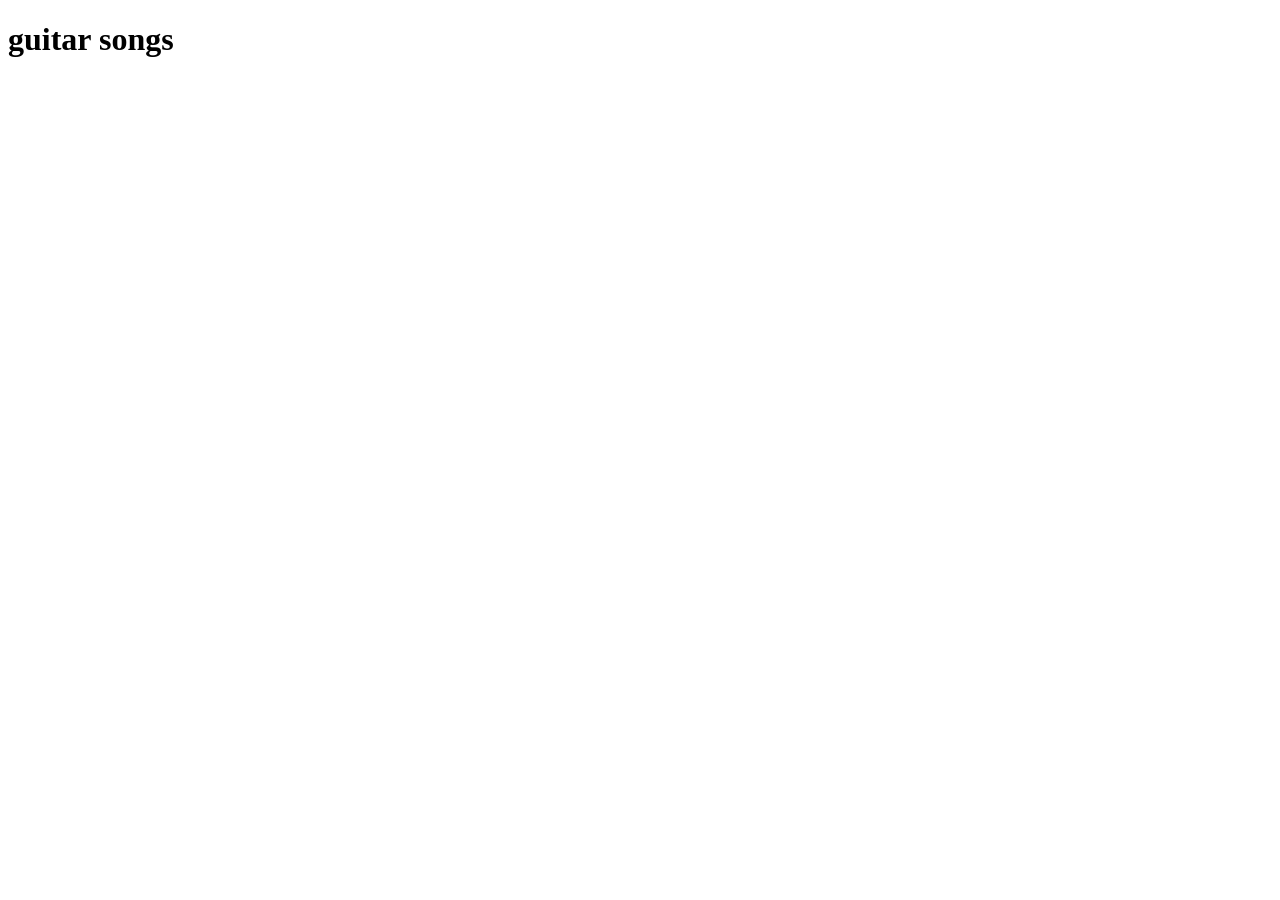
==== index.html @ ab110bcc "створив головну сторінку" ====
<!DOCTYPE html>
<html lang="en">
<head>
    <meta charset="UTF-8">
    <meta name="viewport" content="width=device-width, initial-scale=1.0">
    <title>Guitar Songs</title>

    <link rel="stylesheet" href="css/style.css">
</head>
<body>

    <header class="header">
        <h1>guitar songs</h1>
    </header>

    <main class="main">

    </main>

    <script src="js/main.js"></script>
</body>
</html>
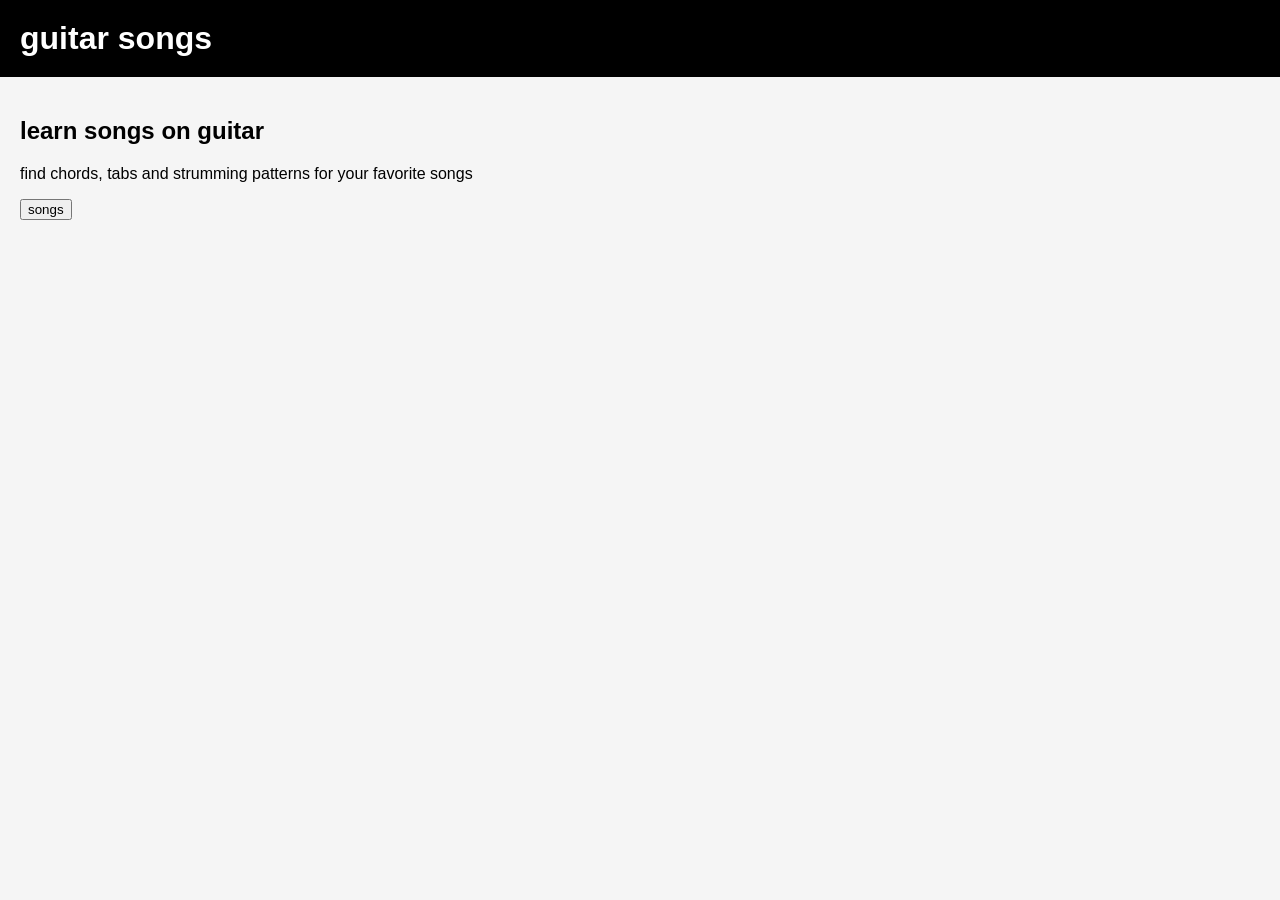
==== commit 105218e2: "додав головний блок сайту" ====
--- a/index.html
+++ b/index.html
@@ -14,6 +14,19 @@
     </header>
 
     <main class="main">
+          <section class="welcome">
+
+        <h2>learn songs on guitar</h2>
+
+        <p>
+            find chords, tabs and strumming patterns for your favorite songs
+        </p>
+
+        <button class="songs-btn">
+            songs
+        </button>
+
+    </section>
 
     </main>
 
--- a/css/style.css
+++ b/css/style.css
@@ -0,0 +1,19 @@
+body {
+    margin: 0;
+    font-family: Arial;
+    background-color: #f5f5f5;
+}
+
+.header {
+    background-color: black;
+    color: white;
+    padding: 20px;
+}
+
+.header h1 {
+    margin: 0;
+}
+
+.main {
+    padding: 20px;
+}
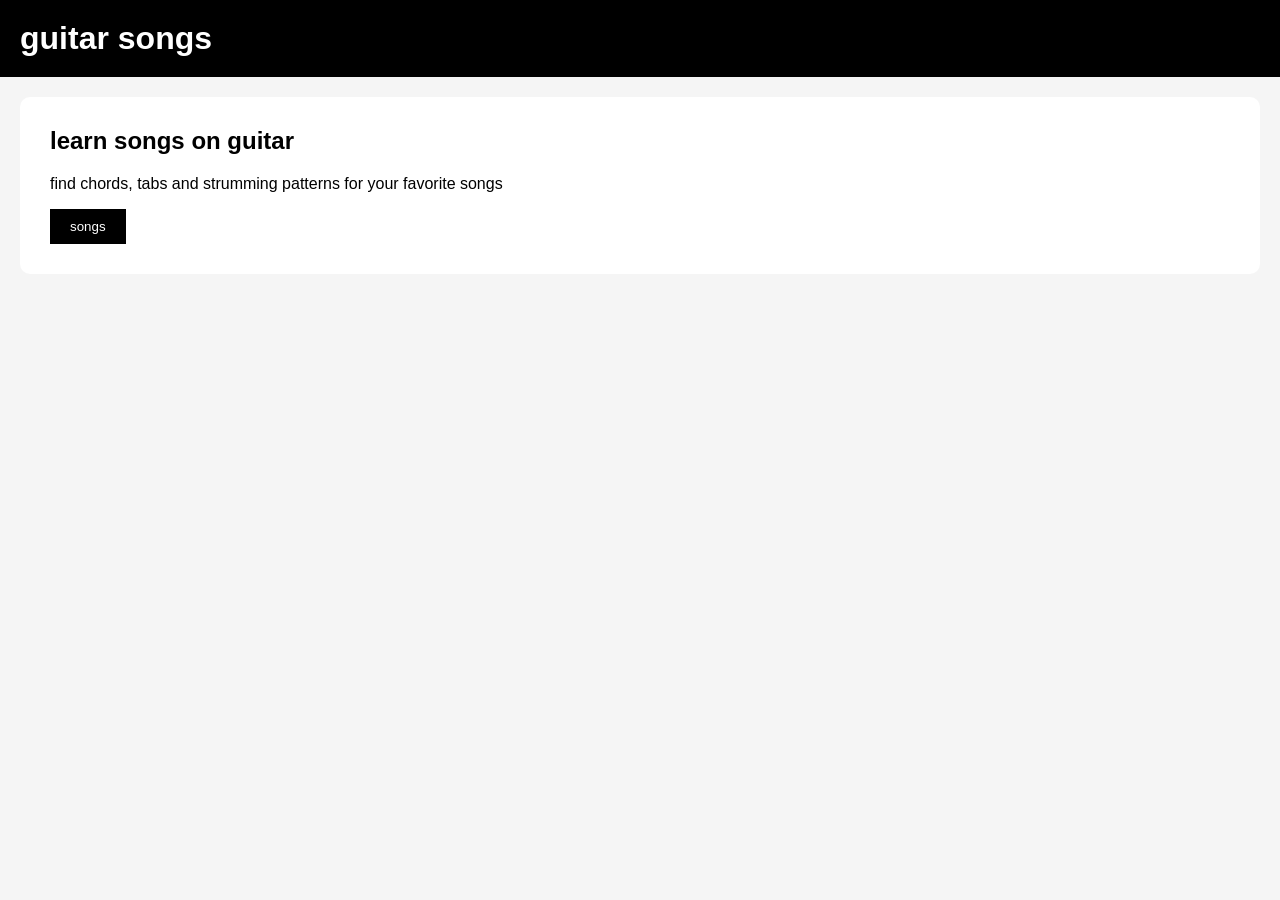
==== commit d57fdf70: "підключив файл з піснями" ====
--- a/index.html
+++ b/index.html
@@ -29,7 +29,7 @@
     </section>
 
     </main>
-
+    <script src="data/songs.js"></script>
     <script src="js/main.js"></script>
 </body>
 </html>
--- a/css/style.css
+++ b/css/style.css
@@ -16,4 +16,22 @@
 
 .main {
     padding: 20px;
+}
+
+.welcome {
+    background-color: white;
+    padding: 30px;
+    border-radius: 10px;
+}
+
+.welcome h2 {
+    margin-top: 0;
+}
+
+.songs-btn {
+    padding: 10px 20px;
+    border: none;
+    background-color: black;
+    color: white;
+    cursor: pointer;
 }
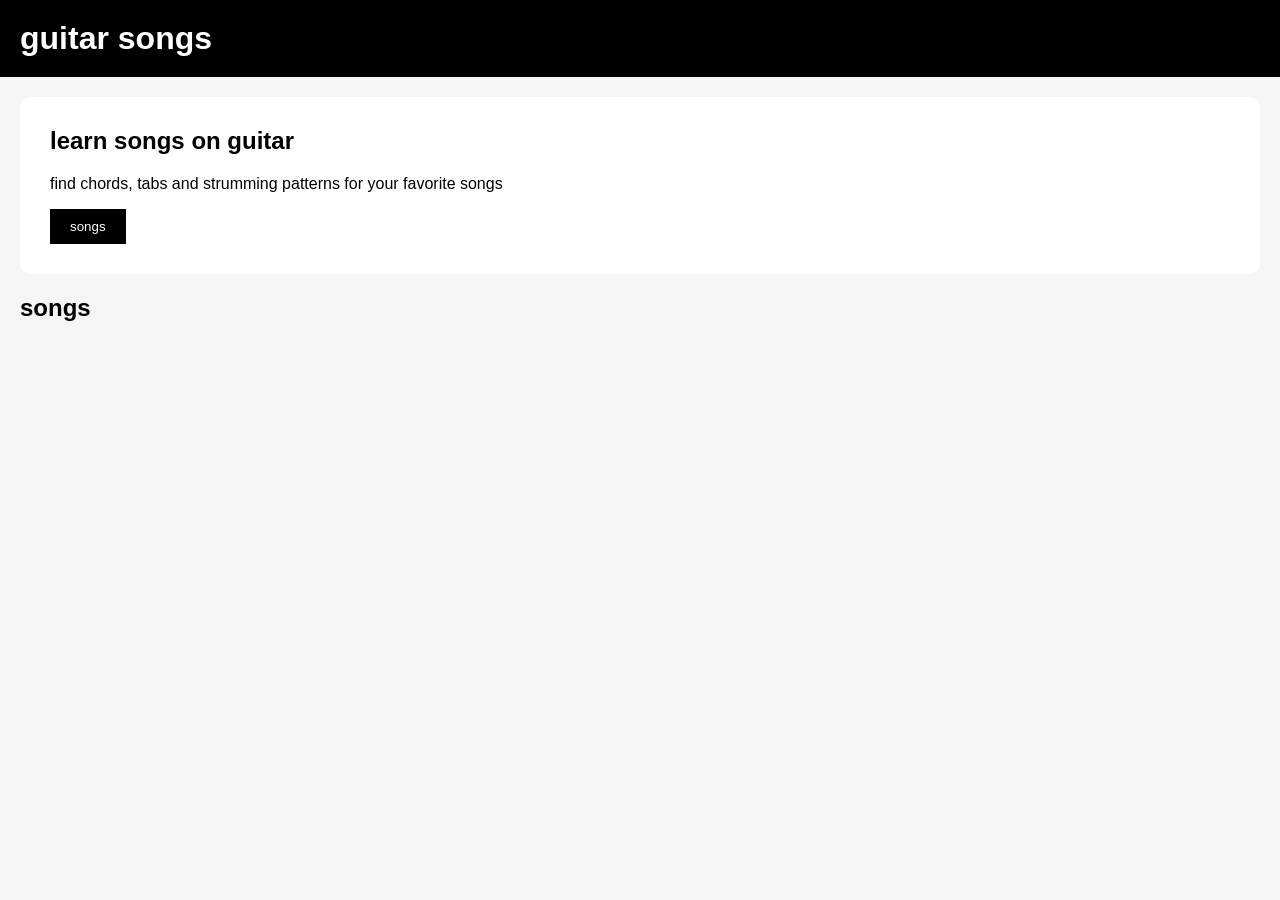
==== commit 183a6bfb: "додав блок для списку пісень" ====
--- a/index.html
+++ b/index.html
@@ -27,6 +27,15 @@
         </button>
 
     </section>
+    <section class="songs">
+
+    <h2>songs</h2>
+
+    <div class="songs-list">
+
+    </div>
+
+</section>
 
     </main>
     <script src="data/songs.js"></script>
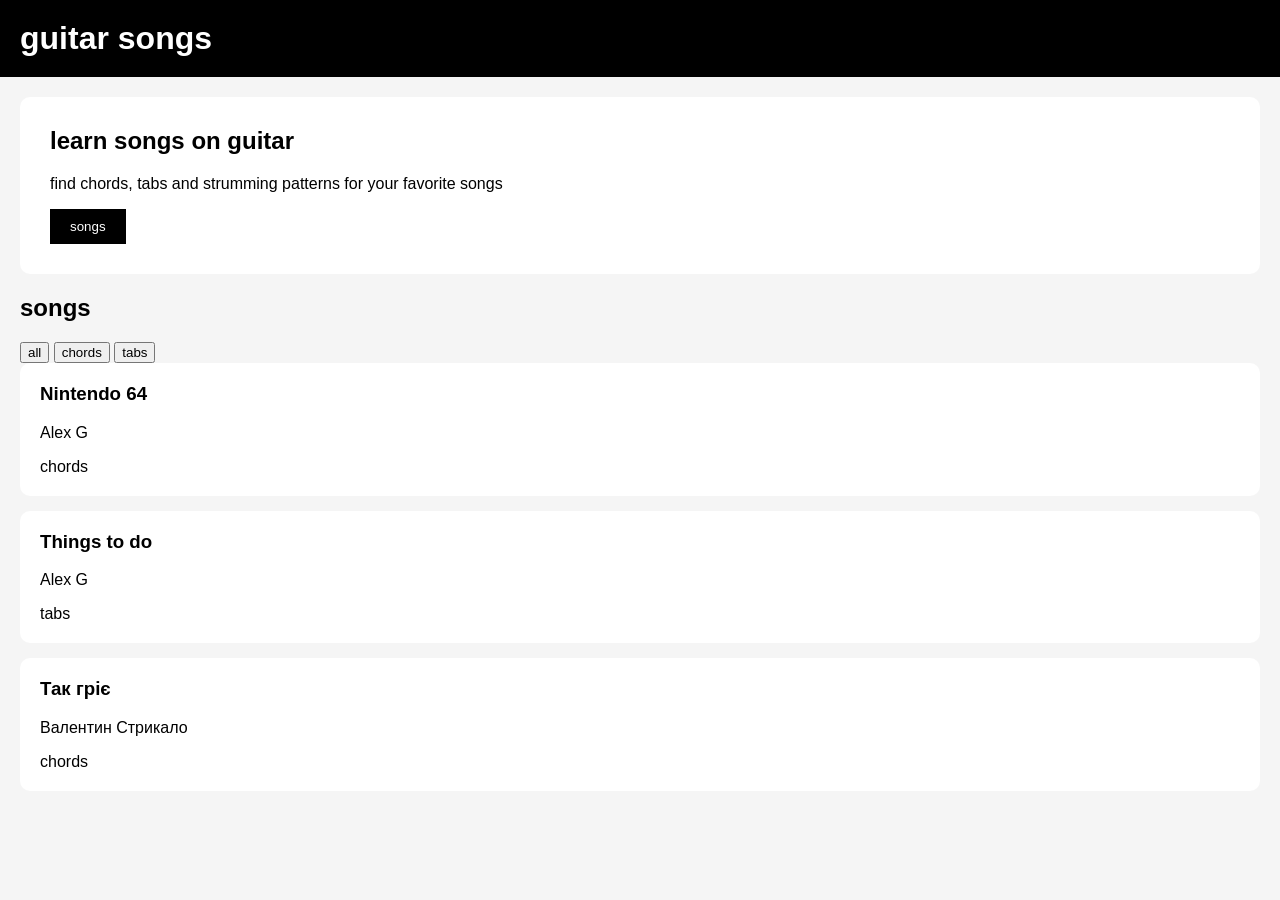
==== commit 9cce8106: "додав кнопки фільтра пісень" ====
--- a/index.html
+++ b/index.html
@@ -31,6 +31,14 @@
 
     <h2>songs</h2>
 
+    <div class="filter">
+
+    <button class="filter-btn" data-type="all">all</button>
+    <button class="filter-btn" data-type="chords">chords</button>
+    <button class="filter-btn" data-type="tabs">tabs</button>
+
+</div>
+
     <div class="songs-list">
 
     </div>
--- a/css/style.css
+++ b/css/style.css
@@ -34,4 +34,19 @@
     background-color: black;
     color: white;
     cursor: pointer;
+}
+
+.songs {
+    margin-top: 20px;
+}
+
+.song-card {
+    background-color: white;
+    padding: 20px;
+    border-radius: 10px;
+    margin-bottom: 15px;
+}
+
+.song-card h3 {
+    margin-top: 0;
 }
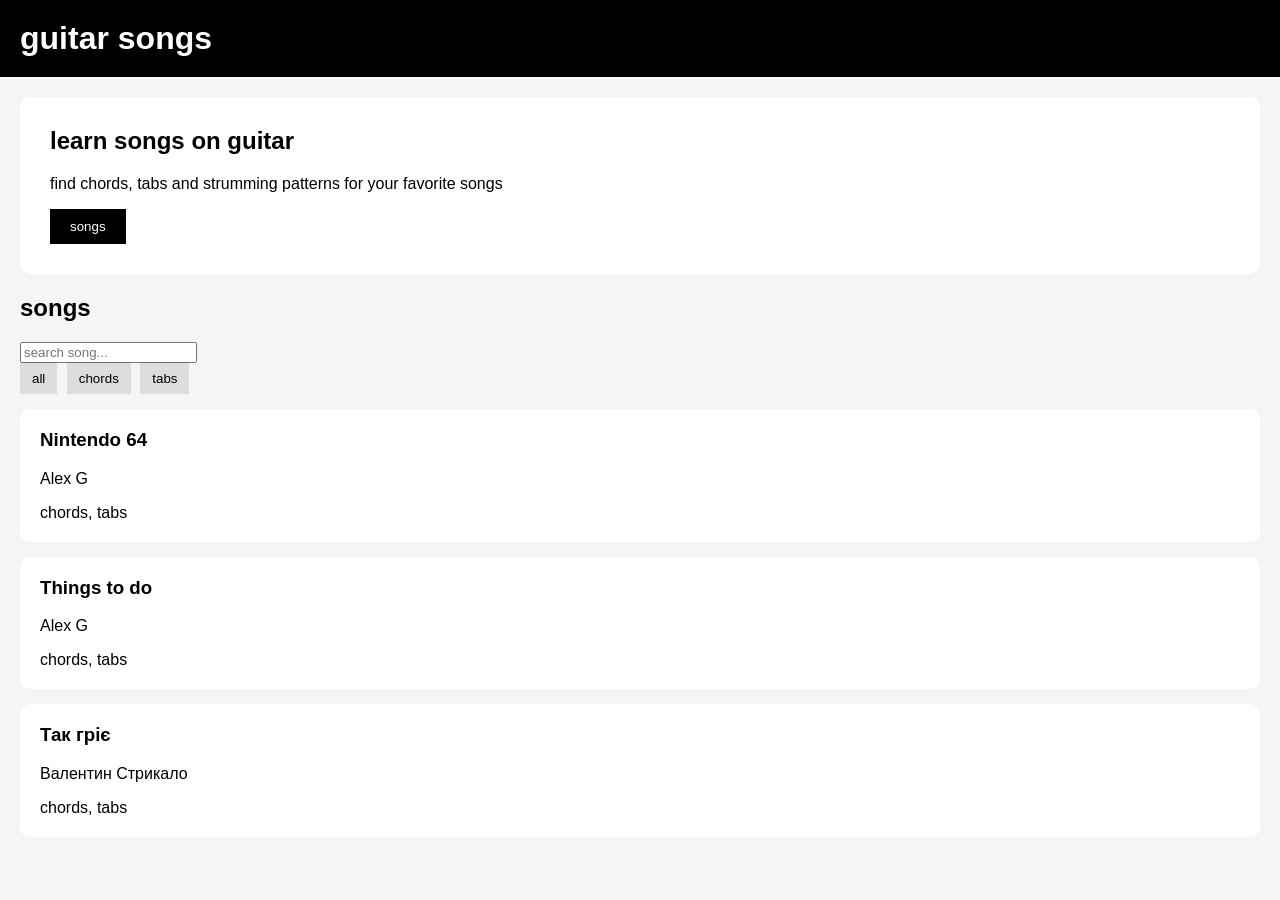
==== commit 3b1a1a91: "додав поле пошуку" ====
--- a/index.html
+++ b/index.html
@@ -30,7 +30,11 @@
     <section class="songs">
 
     <h2>songs</h2>
-
+<input 
+    type="text" 
+    class="search-input" 
+    placeholder="search song..."
+>
     <div class="filter">
 
     <button class="filter-btn" data-type="all">all</button>
--- a/css/style.css
+++ b/css/style.css
@@ -49,4 +49,49 @@
 
 .song-card h3 {
     margin-top: 0;
+}
+
+.filter {
+    margin-bottom: 15px;
+}
+
+.filter-btn {
+    padding: 8px 12px;
+    border: none;
+    margin-right: 5px;
+    cursor: pointer;
+    background-color: #ddd;
+}
+
+.filter-btn:hover {
+    background-color: #bbb;
+}
+
+.song-page {
+    background: white;
+    padding: 20px;
+    border-radius: 10px;
+}
+
+.song-buttons {
+    margin: 10px 0;
+}
+
+.mode-btn {
+    padding: 8px 12px;
+    margin-right: 5px;
+    border: none;
+    cursor: pointer;
+    background: #ddd;
+}
+
+.song-content {
+    background: #f4f4f4;
+    padding: 10px;
+    min-height: 150px;
+}
+
+.mode-btn.active {
+    background: black;
+    color: white;
 }
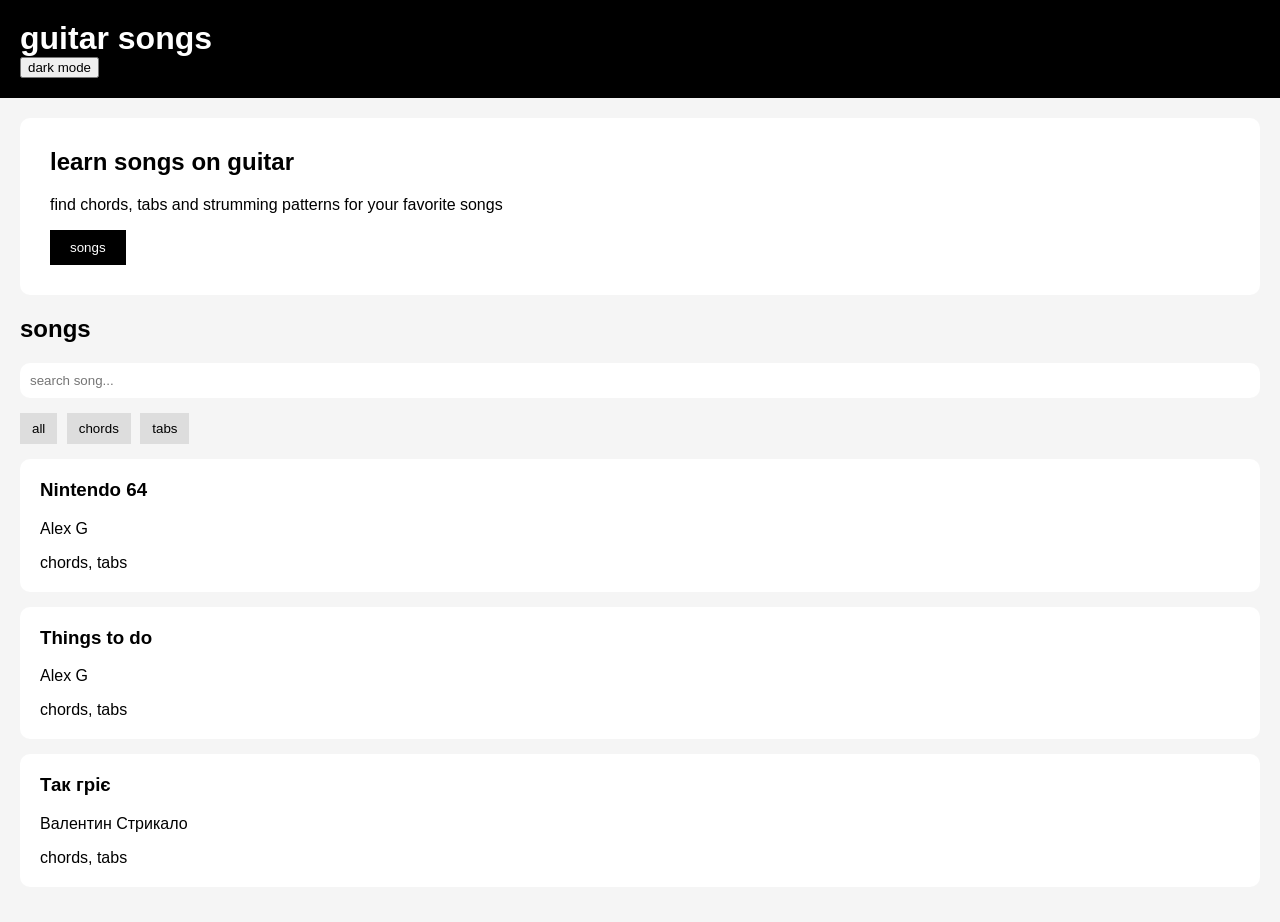
==== commit 0faeaa41: "додав кнопку темної теми" ====
--- a/index.html
+++ b/index.html
@@ -11,6 +11,9 @@
 
     <header class="header">
         <h1>guitar songs</h1>
+        <button class="theme-btn">
+    dark mode
+</button>
     </header>
 
     <main class="main">
--- a/css/style.css
+++ b/css/style.css
@@ -87,11 +87,35 @@
 
 .song-content {
     background: #f4f4f4;
-    padding: 10px;
+    padding: 20px;
     min-height: 150px;
+    border-radius: 10px;
+
+    white-space: pre-wrap;
+
+    font-family: monospace;
+    line-height: 1.8;
+    font-size: 16px;
 }
 
 .mode-btn.active {
     background: black;
     color: white;
+}
+
+.search-input {
+    width: 100%;
+    padding: 10px;
+    margin-bottom: 15px;
+    border: none;
+    border-radius: 10px;
+    box-sizing: border-box;
+}
+
+.song-card {
+    transition: 0.2s;
+}
+
+.song-card:hover {
+    transform: scale(1.02);
 }
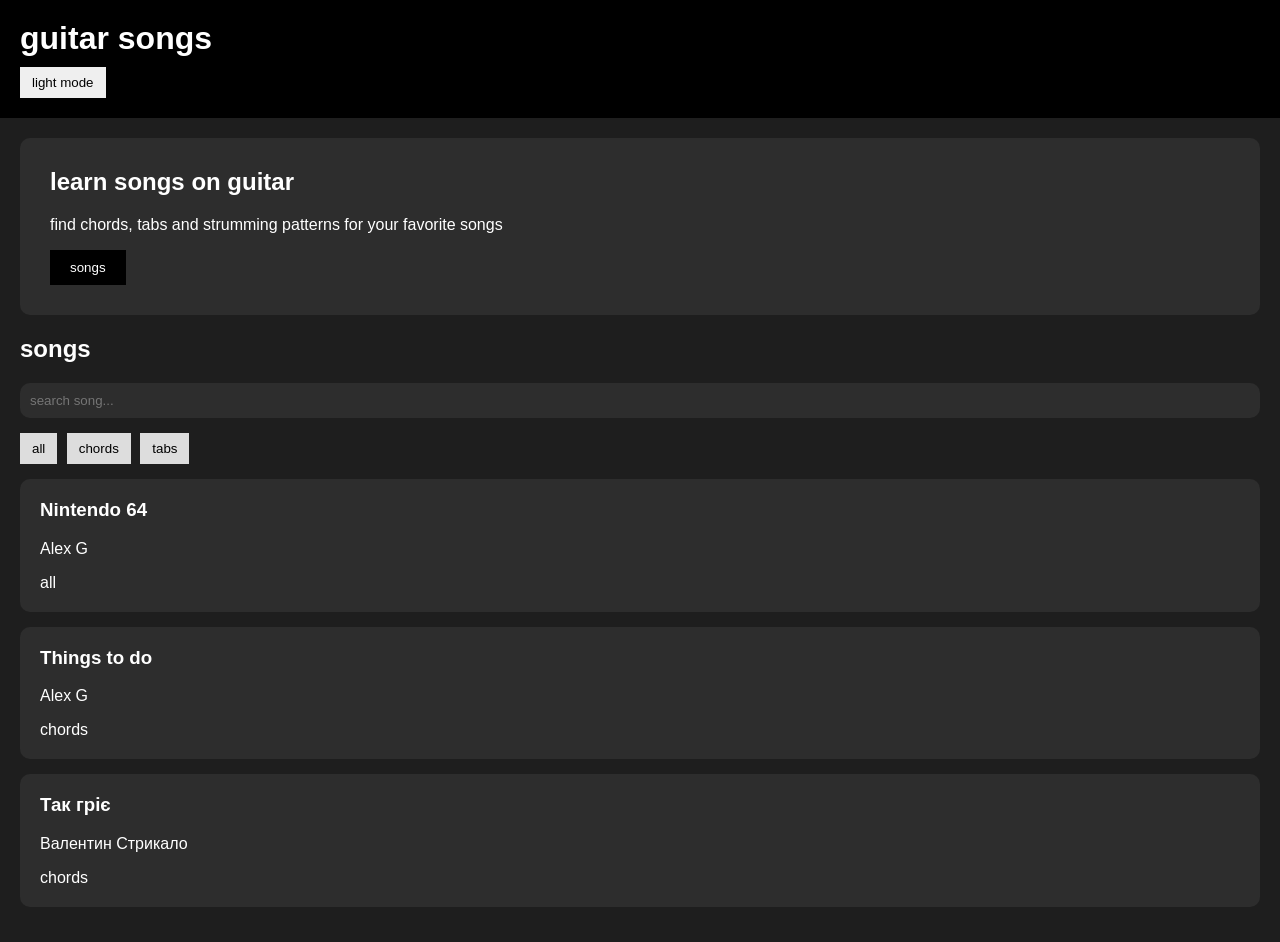
==== commit c7117318: "додав перемикання на світлу тему" ====
--- a/index.html
+++ b/index.html
@@ -12,7 +12,7 @@
     <header class="header">
         <h1>guitar songs</h1>
         <button class="theme-btn">
-    dark mode
+    light mode
 </button>
     </header>
 
--- a/css/style.css
+++ b/css/style.css
@@ -1,7 +1,8 @@
 body {
     margin: 0;
     font-family: Arial;
-    background-color: #f5f5f5;
+    background-color: #1e1e1e;
+    color: white;
 }
 
 .header {
@@ -19,7 +20,7 @@
 }
 
 .welcome {
-    background-color: white;
+    background-color: #2d2d2d;
     padding: 30px;
     border-radius: 10px;
 }
@@ -41,7 +42,7 @@
 }
 
 .song-card {
-    background-color: white;
+    background-color: #2d2d2d;
     padding: 20px;
     border-radius: 10px;
     margin-bottom: 15px;
@@ -68,7 +69,7 @@
 }
 
 .song-page {
-    background: white;
+    background: #2d2d2d;
     padding: 20px;
     border-radius: 10px;
 }
@@ -86,7 +87,9 @@
 }
 
 .song-content {
-    background: #f4f4f4;
+    background: #1a1a1a;
+    color: white;
+
     padding: 20px;
     min-height: 150px;
     border-radius: 10px;
@@ -118,4 +121,48 @@
 
 .song-card:hover {
     transform: scale(1.02);
+}
+
+.theme-btn {
+    margin-top: 10px;
+    padding: 8px 12px;
+    border: none;
+    cursor: pointer;
+}
+
+body.light {
+    background-color: white;
+    color: #1e1e1e;
+}
+
+body.light .welcome {
+    background-color: white;
+}
+
+body.light .song-card {
+    background-color: white;
+}
+
+body.light .song-page {
+    background-color: white;
+}
+
+body.light .song-content {
+    background: #f4f4f4;
+    color: black;
+}
+
+body.light .search-input {
+    background-color: white;
+    color: #2d2d2d;
+}
+
+.chord {
+    color: #00b894;
+    font-weight: bold;
+}
+
+.search-input {
+    background-color: #2d2d2d;
+    color: white;
 }
